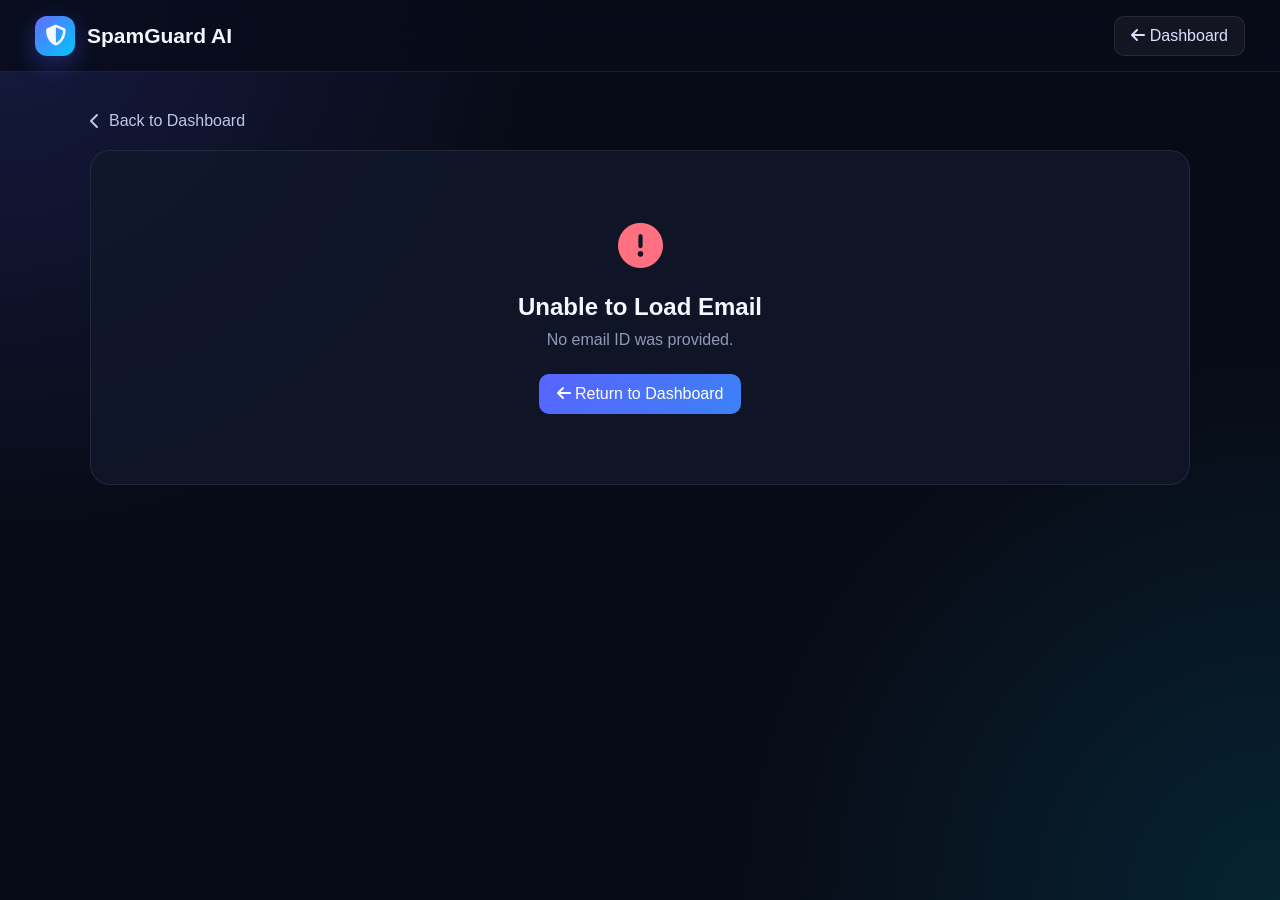
==== email-details.html @ 7cfbb14c "Update code changes" ====
<!DOCTYPE html>
<html lang="en">
<head>
    <meta charset="UTF-8">
    <meta name="viewport" content="width=device-width, initial-scale=1.0">

    <title>Email Details - SpamGuard AI</title>

    <link
        rel="stylesheet"
        href="https://cdnjs.cloudflare.com/ajax/libs/font-awesome/6.5.2/css/all.min.css"
    >

    <style>
        * {
            margin: 0;
            padding: 0;
            box-sizing: border-box;
        }

        body {
            font-family: Arial, Helvetica, sans-serif;
            min-height: 100vh;
            color: #f5f7ff;
            background:
                radial-gradient(circle at top left, rgba(91, 95, 255, 0.18), transparent 35%),
                radial-gradient(circle at bottom right, rgba(0, 212, 255, 0.12), transparent 35%),
                #070b16;
        }

        .navbar {
            height: 72px;
            display: flex;
            align-items: center;
            justify-content: space-between;
            padding: 0 35px;
            border-bottom: 1px solid rgba(255,255,255,0.08);
            background: rgba(8, 12, 25, 0.82);
            backdrop-filter: blur(18px);
        }

        .brand {
            display: flex;
            align-items: center;
            gap: 12px;
            font-size: 21px;
            font-weight: 700;
        }

        .brand-icon {
            width: 40px;
            height: 40px;
            border-radius: 12px;
            display: flex;
            align-items: center;
            justify-content: center;
            background: linear-gradient(135deg, #646cff, #00c6ff);
            box-shadow: 0 8px 25px rgba(75, 100, 255, 0.35);
        }

        .back-home {
            color: #dbe1ff;
            text-decoration: none;
            padding: 10px 16px;
            border-radius: 10px;
            background: rgba(255,255,255,0.05);
            border: 1px solid rgba(255,255,255,0.08);
            transition: 0.2s;
        }

        .back-home:hover {
            background: rgba(255,255,255,0.10);
            transform: translateY(-1px);
        }

        .container {
            width: min(1100px, calc(100% - 40px));
            margin: 40px auto;
        }

        .back-button {
            display: inline-flex;
            align-items: center;
            gap: 9px;
            color: #bfc7e8;
            text-decoration: none;
            margin-bottom: 20px;
            transition: 0.2s;
        }

        .back-button:hover {
            color: #ffffff;
        }

        .email-card {
            border-radius: 22px;
            padding: 30px;
            background: rgba(18, 24, 43, 0.82);
            border: 1px solid rgba(255,255,255,0.09);
            box-shadow: 0 25px 70px rgba(0,0,0,0.35);
            backdrop-filter: blur(20px);
        }

        .email-header {
            display: flex;
            justify-content: space-between;
            gap: 25px;
            align-items: flex-start;
            margin-bottom: 28px;
        }

        .subject {
            font-size: 28px;
            line-height: 1.25;
            word-break: break-word;
        }

        .status {
            flex-shrink: 0;
            display: inline-flex;
            align-items: center;
            gap: 8px;
            padding: 9px 15px;
            border-radius: 999px;
            font-size: 13px;
            font-weight: 700;
            letter-spacing: 0.4px;
            border: 1px solid transparent;
        }

        .status.not-scanned {
            color: #ffd66b;
            background: rgba(255, 193, 7, 0.12);
            border-color: rgba(255, 193, 7, 0.25);
        }

        .status.safe {
            color: #65e6a5;
            background: rgba(40, 200, 120, 0.12);
            border-color: rgba(40, 200, 120, 0.25);
        }

        .status.spam {
            color: #ff7d8a;
            background: rgba(255, 70, 90, 0.12);
            border-color: rgba(255, 70, 90, 0.25);
        }

        .info-box {
            border-top: 1px solid rgba(255,255,255,0.08);
            border-bottom: 1px solid rgba(255,255,255,0.08);
            padding: 5px 0;
            margin-bottom: 30px;
        }

        .info-row {
            display: grid;
            grid-template-columns: 100px 1fr;
            gap: 15px;
            padding: 14px 5px;
        }

        .info-row:nth-child(odd) {
            background: rgba(255,255,255,0.015);
        }

        .info-label {
            color: #858eaf;
            font-size: 13px;
            font-weight: 600;
        }

        .info-value {
            color: #e7eaff;
            word-break: break-word;
        }

        .message-title {
            font-size: 18px;
            margin-bottom: 14px;
        }

        .message-box {
            padding: 22px;
            min-height: 180px;
            border-radius: 15px;
            background: rgba(4, 7, 16, 0.55);
            border: 1px solid rgba(255,255,255,0.07);
            color: #d9def5;
            line-height: 1.7;
            white-space: pre-wrap;
            word-break: break-word;
        }

        .analysis-box {
            margin-top: 25px;
            padding: 22px;
            border-radius: 16px;
            background: rgba(255,255,255,0.025);
            border: 1px solid rgba(255,255,255,0.08);
        }

        .analysis-title {
            display: flex;
            align-items: center;
            gap: 10px;
            font-size: 17px;
            margin-bottom: 16px;
        }

        .analysis-text {
            color: #aeb6d3;
            line-height: 1.6;
        }

        .confidence {
            margin-top: 16px;
            display: none;
        }

        .confidence-label {
            color: #858eaf;
            font-size: 13px;
            margin-bottom: 7px;
        }

        .confidence-value {
            font-size: 20px;
            font-weight: 700;
        }

        .error-box {
            text-align: center;
            padding: 70px 30px;
            border-radius: 20px;
            background: rgba(18,24,43,0.82);
            border: 1px solid rgba(255,255,255,0.08);
        }

        .error-icon {
            font-size: 45px;
            color: #ff7180;
            margin-bottom: 20px;
        }

        .error-box h2 {
            margin-bottom: 10px;
        }

        .error-box p {
            color: #9199b7;
            margin-bottom: 25px;
        }

        .error-back {
            display: inline-block;
            padding: 11px 18px;
            border-radius: 10px;
            text-decoration: none;
            color: white;
            background: linear-gradient(135deg, #5963ff, #3b82f6);
        }

        .error-back:hover {
            opacity: 0.9;
        }

        .loading {
            text-align: center;
            padding: 80px;
            color: #8e97b8;
        }

        .loading i {
            font-size: 30px;
            margin-bottom: 15px;
        }

        @media (max-width: 700px) {
            .navbar {
                padding: 0 18px;
            }

            .container {
                width: min(100% - 24px, 1100px);
                margin: 25px auto;
            }

            .email-card {
                padding: 20px;
            }

            .email-header {
                flex-direction: column;
            }

            .subject {
                font-size: 23px;
            }

            .info-row {
                grid-template-columns: 1fr;
                gap: 5px;
            }
        }
    </style>
</head>

<body>

<nav class="navbar">
    <div class="brand">
        <div class="brand-icon">
            <i class="fa-solid fa-shield-halved"></i>
        </div>
        <span>SpamGuard AI</span>
    </div>

    <a href="/dashboard" class="back-home">
        <i class="fa-solid fa-arrow-left"></i>
        Dashboard
    </a>
</nav>

<main class="container">

    <a href="/dashboard" class="back-button">
        <i class="fa-solid fa-chevron-left"></i>
        Back to Dashboard
    </a>

    <div id="loading" class="loading">
        <i class="fa-solid fa-spinner fa-spin"></i>
        <div>Loading email...</div>
    </div>

    <div id="errorBox" class="error-box" style="display:none;">
        <div class="error-icon">
            <i class="fa-solid fa-circle-exclamation"></i>
        </div>

        <h2>Unable to Load Email</h2>

        <p id="errorMessage">
            The email could not be loaded.
        </p>

        <a href="/dashboard" class="error-back">
            <i class="fa-solid fa-arrow-left"></i>
            Return to Dashboard
        </a>
    </div>

    <div id="emailCard" class="email-card" style="display:none;">

        <div class="email-header">

            <h1 id="emailSubject" class="subject">
                No Subject
            </h1>

            <!-- IMPORTANT:
                 This status is controlled ONLY by the scan state.
                 API is_spam=false cannot make this SAFE.
            -->
            <div id="securityStatus" class="status not-scanned">
                <i class="fa-solid fa-circle-question"></i>
                NOT SCANNED
            </div>

        </div>

        <div class="info-box">

            <div class="info-row">
                <div class="info-label">From</div>
                <div id="emailFrom" class="info-value">—</div>
            </div>

            <div class="info-row">
                <div class="info-label">To</div>
                <div id="emailTo" class="info-value">—</div>
            </div>

            <div class="info-row">
                <div class="info-label">Date</div>
                <div id="emailDate" class="info-value">—</div>
            </div>

        </div>

        <h2 class="message-title">
            <i class="fa-regular fa-envelope"></i>
            Message
        </h2>

        <div id="emailMessage" class="message-box">
            No message content.
        </div>

        <div class="analysis-box">

            <div class="analysis-title">
                <i class="fa-solid fa-shield-halved"></i>
                Security Analysis
            </div>

            <div id="analysisText" class="analysis-text">
                This email has not been scanned yet.
            </div>

            <div id="confidenceBox" class="confidence">

                <div class="confidence-label">
                    Detection confidence
                </div>

                <div id="confidenceValue" class="confidence-value">
                    —
                </div>

            </div>

        </div>

    </div>

</main>

<script>

/* =========================================================
   GET EMAIL ID
   ========================================================= */

function getMessageId() {

    const pathParts = window.location.pathname
        .split("/")
        .filter(Boolean);

    const emailDetailsIndex =
        pathParts.indexOf("email-details");

    if (
        emailDetailsIndex !== -1 &&
        pathParts[emailDetailsIndex + 1]
    ) {
        return decodeURIComponent(
            pathParts[emailDetailsIndex + 1]
        );
    }

    const params =
        new URLSearchParams(window.location.search);

    return params.get("id");
}


/* =========================================================
   CRITICAL SCAN STATE FUNCTION
   =========================================================

   RULE:

   scanned=1  -> SAFE or SPAM
   everything else -> NOT SCANNED

   We NEVER use /api/email's is_spam value to decide
   whether an email has been scanned.
   ========================================================= */

function getScanStatus() {

    const params =
        new URLSearchParams(window.location.search);

    /*
     * Only EXACTLY "1" means scanned.
     */
    const scanned =
        params.get("scanned") === "1";

    /*
     * If scanned is NOT explicitly 1,
     * force NOT SCANNED.
     */
    if (!scanned) {

        return {
            scanned: false,
            isSpam: null,
            label: "NOT SCANNED",
            confidence: null
        };
    }

    /*
     * We only read is_spam after confirming
     * scanned=1.
     */
    const isSpam =
        params.get("is_spam") === "1";

    const confidence =
        params.get("confidence");

    return {
        scanned: true,
        isSpam: isSpam,
        label: isSpam ? "SPAM" : "SAFE",
        confidence: confidence
    };
}


/* =========================================================
   SECURITY STATUS
   ========================================================= */

function renderSecurityStatus(scanStatus) {

    const status =
        document.getElementById("securityStatus");

    /*
     * DEFAULT = NOT SCANNED
     */
    status.className = "status not-scanned";

    status.innerHTML =
        '<i class="fa-solid fa-circle-question"></i> NOT SCANNED';


    /*
     * DO NOT continue unless explicitly scanned.
     */
    if (scanStatus.scanned !== true) {
        return;
    }


    /*
     * SCANNED + SPAM
     */
    if (scanStatus.isSpam === true) {

        status.className = "status spam";

        status.innerHTML =
            '<i class="fa-solid fa-triangle-exclamation"></i> SPAM';

        return;
    }


    /*
     * SCANNED + NOT SPAM
     */
    status.className = "status safe";

    status.innerHTML =
        '<i class="fa-solid fa-circle-check"></i> SAFE';
}


/* =========================================================
   SECURITY ANALYSIS
   ========================================================= */

function renderAnalysis(scanStatus) {

    const analysisText =
        document.getElementById("analysisText");

    const confidenceBox =
        document.getElementById("confidenceBox");

    const confidenceValue =
        document.getElementById("confidenceValue");


    /*
     * ALWAYS RESET FIRST
     */
    confidenceBox.style.display = "none";

    confidenceValue.textContent = "—";


    /*
     * NOT SCANNED
     */
    if (scanStatus.scanned !== true) {

        analysisText.innerHTML = `
            <strong style="color:#ffd66b;">
                <i class="fa-solid fa-circle-question"></i>
                Email Not Scanned
            </strong>
            <br><br>
            This email has not been analyzed yet.
            Return to the dashboard and scan the email
            before a security classification can be displayed.
        `;

        return;
    }


    /*
     * SCANNED + SPAM
     */
    if (scanStatus.isSpam === true) {

        analysisText.innerHTML = `
            <strong style="color:#ff7d8a;">
                <i class="fa-solid fa-triangle-exclamation"></i>
                This email was classified as SPAM.
            </strong>
            <br><br>
            The security scan identified characteristics
            associated with unwanted or suspicious email.
        `;

    } else {

        /*
         * SCANNED + SAFE
         */
        analysisText.innerHTML = `
            <strong style="color:#65e6a5;">
                <i class="fa-solid fa-circle-check"></i>
                This email was classified as SAFE.
            </strong>
            <br><br>
            The security scan did not identify the email
            as spam.
        `;
    }


    /*
     * CONFIDENCE IS SHOWN ONLY AFTER SCANNING
     */
    if (
        scanStatus.confidence !== null &&
        scanStatus.confidence !== ""
    ) {

        confidenceBox.style.display = "block";

        confidenceValue.textContent =
            scanStatus.confidence + "%";
    }
}


/* =========================================================
   CLEAN EMAIL VALUE
   ========================================================= */

function getValue(value, fallback = "—") {

    if (
        value === null ||
        value === undefined ||
        String(value).trim() === ""
    ) {
        return fallback;
    }

    return String(value);
}


/* =========================================================
   FORMAT DATE
   ========================================================= */

function formatDate(value) {

    if (!value) {
        return "—";
    }

    try {

        const date = new Date(value);

        if (Number.isNaN(date.getTime())) {
            return value;
        }

        return date.toLocaleString();

    } catch (error) {

        return value;
    }
}


/* =========================================================
   RENDER EMAIL
   ========================================================= */

function renderEmail(data, scanStatus) {

    /*
     * IMPORTANT:
     *
     * We DO NOT modify scanStatus from data.
     *
     * Even if API returns:
     *
     * is_spam: false
     *
     * it MUST NOT become SAFE.
     *
     * The URL scan state is authoritative.
     */


    const email =
        data?.email || data || {};


    /* -----------------------------------------
       SUBJECT
       ----------------------------------------- */

    document.getElementById("emailSubject")
        .textContent =
        getValue(
            email.subject,
            "No Subject"
        );


    /* -----------------------------------------
       FROM
       ----------------------------------------- */

    document.getElementById("emailFrom")
        .textContent =
        getValue(
            email.from ||
            email.sender ||
            email.from_email
        );


    /* -----------------------------------------
       TO
       ----------------------------------------- */

    document.getElementById("emailTo")
        .textContent =
        getValue(
            email.to ||
            email.recipient ||
            email.to_email
        );


    /* -----------------------------------------
       DATE
       ----------------------------------------- */

    document.getElementById("emailDate")
        .textContent =
        formatDate(
            email.date ||
            email.internal_date ||
            email.timestamp
        );


    /* -----------------------------------------
       MESSAGE
       ----------------------------------------- */

    let message =
        email.body ||
        email.message ||
        email.text ||
        email.snippet ||
        "";


    /*
     * If HTML content is returned,
     * display text safely.
     */
    if (typeof message !== "string") {
        message = String(message);
    }


    document.getElementById("emailMessage")
        .textContent =
        message || "No message content.";


    /* -----------------------------------------
       SECURITY
       ----------------------------------------- */

    renderSecurityStatus(scanStatus);

    renderAnalysis(scanStatus);
}


/* =========================================================
   LOAD EMAIL
   ========================================================= */

async function loadEmail() {

    const messageId =
        getMessageId();


    /*
     * NO EMAIL ID
     */

    if (!messageId) {

        showError(
            "No email ID was provided."
        );

        return;
    }


    /*
     * VERY IMPORTANT:
     *
     * Read scan status BEFORE loading API data.
     *
     * This prevents API's is_spam=false from
     * automatically becoming SAFE.
     */

    const scanStatus =
        getScanStatus();


    console.log(
        "DETAILS PAGE SCAN STATUS:",
        scanStatus
    );


    try {

        const response =
            await fetch(
                "/api/email/" +
                encodeURIComponent(messageId),
                {
                    method: "GET",
                    headers: {
                        "Accept": "application/json"
                    },
                    cache: "no-store"
                }
            );


        if (!response.ok) {

            throw new Error(
                "Server returned HTTP " +
                response.status
            );
        }


        const data =
            await response.json();


        console.log(
            "EMAIL API DATA:",
            data
        );


        /*
         * IMPORTANT:
         *
         * renderEmail receives scanStatus separately.
         *
         * API classification cannot override it.
         */

        renderEmail(
            data,
            scanStatus
        );


        document.getElementById("loading")
            .style.display = "none";

        document.getElementById("emailCard")
            .style.display = "block";


    } catch (error) {

        console.error(
            "Failed to load email:",
            error
        );

        showError(
            error.message ||
            "Unable to load this email."
        );
    }
}


/* =========================================================
   SHOW ERROR
   ========================================================= */

function showError(message) {

    document.getElementById("loading")
        .style.display = "none";

    document.getElementById("emailCard")
        .style.display = "none";

    document.getElementById("errorBox")
        .style.display = "block";

    document.getElementById("errorMessage")
        .textContent =
        message;
}


/* =========================================================
   START
   ========================================================= */

document.addEventListener(
    "DOMContentLoaded",
    function () {

        loadEmail();

    }
);

</script>

</body>
</html>
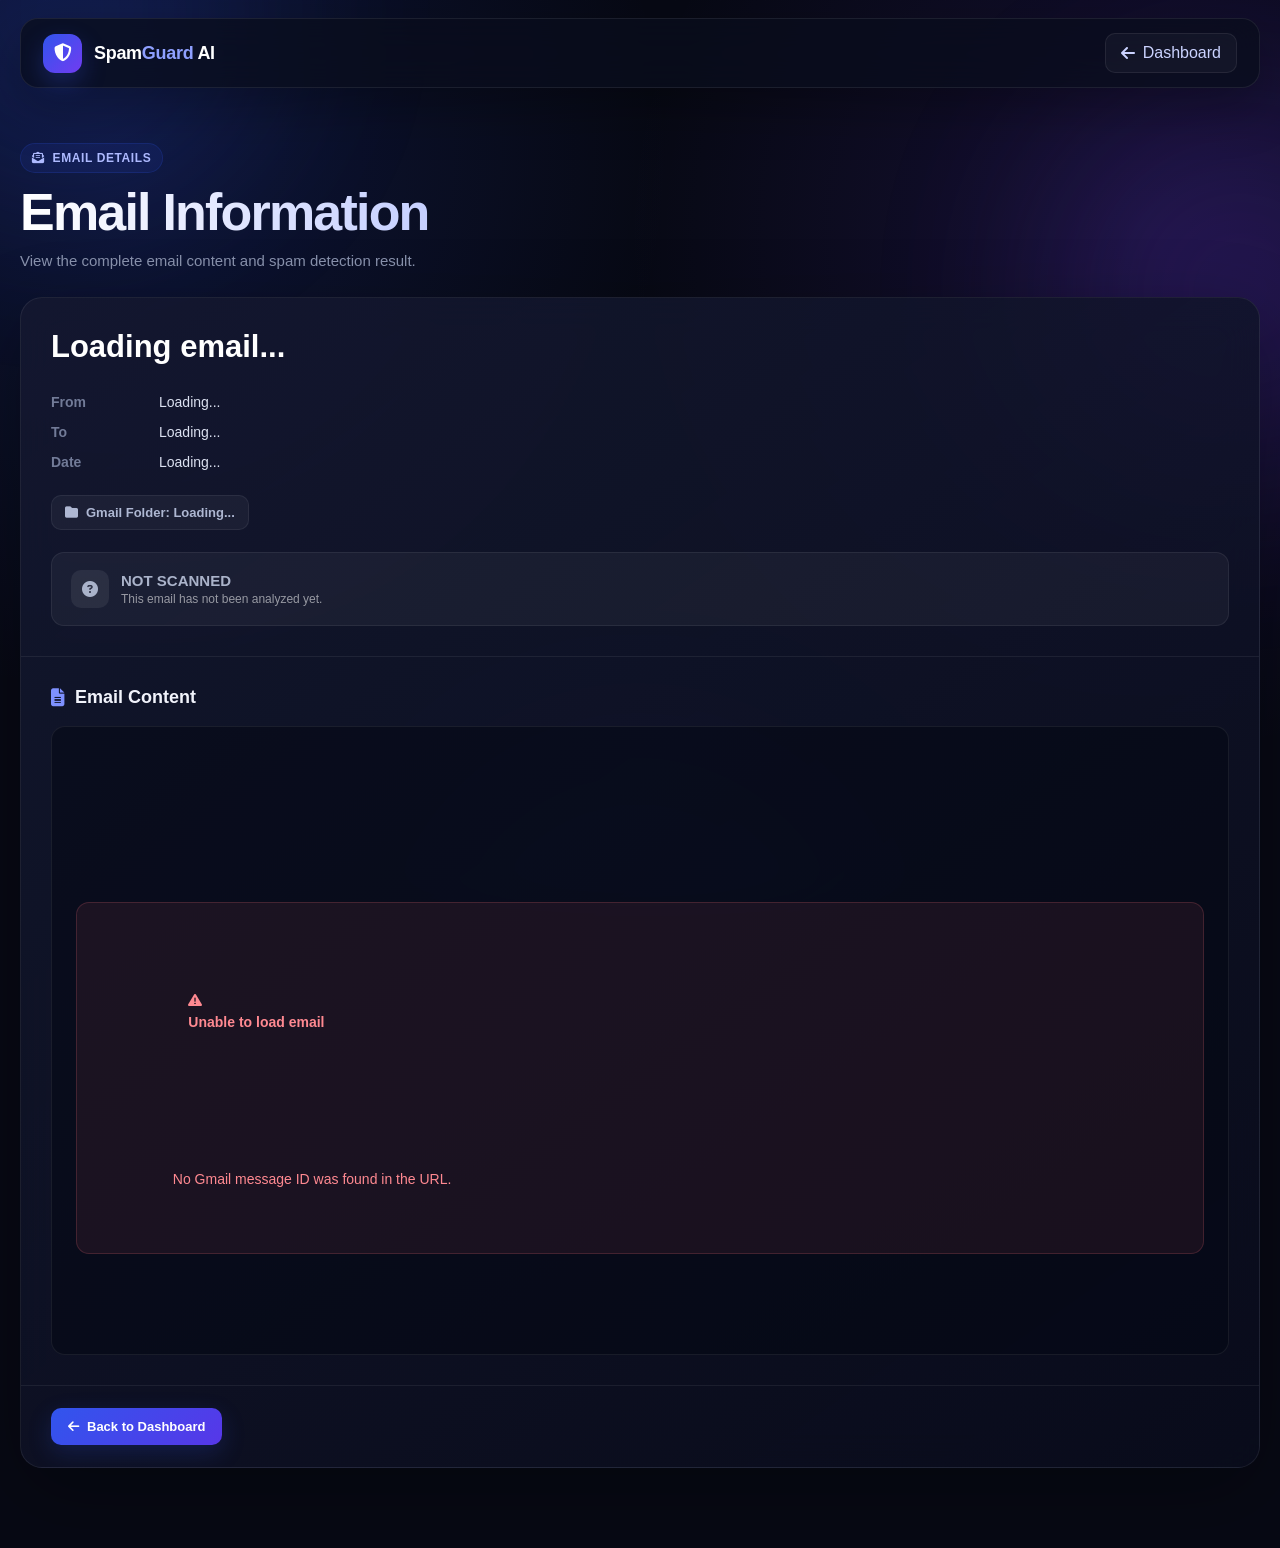
==== commit 28bf0b3e: "Update app.py, dashboard.html, and email-details.html for online deployment" ====
--- a/email-details.html
+++ b/email-details.html
@@ -1,10 +1,18 @@
 <!DOCTYPE html>
 <html lang="en">
+
 <head>
+
     <meta charset="UTF-8">
-    <meta name="viewport" content="width=device-width, initial-scale=1.0">
-
-    <title>Email Details - SpamGuard AI</title>
+
+    <meta
+        name="viewport"
+        content="width=device-width, initial-scale=1.0"
+    >
+
+    <title>
+        Email Details - SpamGuard AI
+    </title>
 
     <link
         rel="stylesheet"
@@ -12,957 +20,2199 @@
     >
 
     <style>
+
+        /* =========================================================
+           RESET
+        ========================================================= */
+
         * {
             margin: 0;
             padding: 0;
             box-sizing: border-box;
         }
 
+
+        /* =========================================================
+           BODY
+        ========================================================= */
+
         body {
-            font-family: Arial, Helvetica, sans-serif;
+
             min-height: 100vh;
-            color: #f5f7ff;
+
+            font-family:
+                "Segoe UI",
+                Arial,
+                Helvetica,
+                sans-serif;
+
+            color: #f4f6ff;
+
             background:
-                radial-gradient(circle at top left, rgba(91, 95, 255, 0.18), transparent 35%),
-                radial-gradient(circle at bottom right, rgba(0, 212, 255, 0.12), transparent 35%),
-                #070b16;
-        }
-
-        .navbar {
-            height: 72px;
+                radial-gradient(
+                    circle at 10% 10%,
+                    rgba(49, 85, 237, .16),
+                    transparent 30%
+                ),
+                radial-gradient(
+                    circle at 90% 15%,
+                    rgba(113, 60, 241, .14),
+                    transparent 30%
+                ),
+                #070914;
+
+            overflow-x: hidden;
+        }
+
+
+        /* =========================================================
+           AMBIENT BACKGROUND
+        ========================================================= */
+
+        .ambient {
+
+            position: fixed;
+
+            inset: 0;
+
+            pointer-events: none;
+
+            overflow: hidden;
+
+            z-index: 0;
+        }
+
+        .blob {
+
+            position: absolute;
+
+            width: 380px;
+
+            height: 380px;
+
+            border-radius: 50%;
+
+            filter: blur(100px);
+
+            opacity: .18;
+        }
+
+        .blob.one {
+
+            top: -180px;
+
+            left: -120px;
+
+            background: #3155ed;
+        }
+
+        .blob.two {
+
+            right: -150px;
+
+            top: 100px;
+
+            background: #713cf1;
+        }
+
+        .blob.three {
+
+            left: 35%;
+
+            bottom: -260px;
+
+            background: #3155ed;
+        }
+
+
+        /* =========================================================
+           GRID
+        ========================================================= */
+
+        .grid-background {
+
+            position: fixed;
+
+            inset: 0;
+
+            pointer-events: none;
+
+            z-index: 0;
+
+            opacity: .18;
+
+            background-image:
+                linear-gradient(
+                    rgba(255,255,255,.025) 1px,
+                    transparent 1px
+                ),
+                linear-gradient(
+                    90deg,
+                    rgba(255,255,255,.025) 1px,
+                    transparent 1px
+                );
+
+            background-size: 45px 45px;
+
+            mask-image:
+                linear-gradient(
+                    to bottom,
+                    black,
+                    transparent 85%
+                );
+        }
+
+
+        /* =========================================================
+           HEADER
+        ========================================================= */
+
+        .header {
+
+            position: sticky;
+
+            top: 18px;
+
+            z-index: 100;
+
+            width:
+                min(
+                    1380px,
+                    calc(100% - 40px)
+                );
+
+            height: 70px;
+
+            margin: 18px auto 0;
+
+            padding: 0 22px;
+
             display: flex;
+
             align-items: center;
+
             justify-content: space-between;
-            padding: 0 35px;
-            border-bottom: 1px solid rgba(255,255,255,0.08);
-            background: rgba(8, 12, 25, 0.82);
+
+            border:
+                1px solid
+                rgba(255,255,255,.08);
+
+            border-radius: 18px;
+
+            background:
+                rgba(10,13,29,.78);
+
             backdrop-filter: blur(18px);
-        }
+
+            -webkit-backdrop-filter: blur(18px);
+
+            box-shadow:
+                0 20px 50px
+                rgba(0,0,0,.28);
+        }
+
+
+        /* =========================================================
+           LOGO
+        ========================================================= */
 
         .brand {
+
             display: flex;
+
             align-items: center;
+
             gap: 12px;
-            font-size: 21px;
+
+            color: white;
+
+            text-decoration: none;
+
+            font-size: 18px;
+
             font-weight: 700;
         }
 
         .brand-icon {
-            width: 40px;
-            height: 40px;
+
+            width: 39px;
+
+            height: 39px;
+
             border-radius: 12px;
+
             display: flex;
+
             align-items: center;
+
             justify-content: center;
-            background: linear-gradient(135deg, #646cff, #00c6ff);
-            box-shadow: 0 8px 25px rgba(75, 100, 255, 0.35);
-        }
-
-        .back-home {
-            color: #dbe1ff;
+
+            color: white;
+
+            background:
+                linear-gradient(
+                    135deg,
+                    #3155ed,
+                    #713cf1
+                );
+
+            box-shadow:
+                0 10px 25px
+                rgba(49,85,237,.28);
+        }
+
+        .brand-text {
+
+            letter-spacing: -.3px;
+        }
+
+        .brand-text span {
+
+            color: #8fa0ff;
+        }
+
+
+        /* =========================================================
+           HEADER RIGHT
+        ========================================================= */
+
+        .back-button {
+
+            display: inline-flex;
+
+            align-items: center;
+
+            gap: 8px;
+
+            padding: 10px 15px;
+
+            color: #cbd3ff;
+
             text-decoration: none;
-            padding: 10px 16px;
+
+            border:
+                1px solid
+                rgba(255,255,255,.08);
+
             border-radius: 10px;
-            background: rgba(255,255,255,0.05);
-            border: 1px solid rgba(255,255,255,0.08);
-            transition: 0.2s;
-        }
-
-        .back-home:hover {
-            background: rgba(255,255,255,0.10);
-            transform: translateY(-1px);
-        }
-
-        .container {
-            width: min(1100px, calc(100% - 40px));
-            margin: 40px auto;
-        }
-
-        .back-button {
+
+            background:
+                rgba(255,255,255,.035);
+
+            transition:
+                .2s ease;
+        }
+
+        .back-button:hover {
+
+            color: white;
+
+            border-color:
+                rgba(113,60,241,.45);
+
+            background:
+                rgba(113,60,241,.12);
+
+            transform:
+                translateY(-1px);
+        }
+
+
+        /* =========================================================
+           MAIN
+        ========================================================= */
+
+        .page {
+
+            position: relative;
+
+            z-index: 1;
+
+            width:
+                min(
+                    1380px,
+                    calc(100% - 40px)
+                );
+
+            margin: 0 auto;
+
+            padding:
+                55px 0
+                80px;
+        }
+
+
+        /* =========================================================
+           PAGE HEADER
+        ========================================================= */
+
+        .page-header {
+
+            margin-bottom: 28px;
+        }
+
+        .eyebrow {
+
             display: inline-flex;
+
             align-items: center;
-            gap: 9px;
-            color: #bfc7e8;
+
+            gap: 8px;
+
+            margin-bottom: 12px;
+
+            padding: 7px 11px;
+
+            border-radius: 999px;
+
+            color: #aebaff;
+
+            background:
+                rgba(49,85,237,.10);
+
+            border:
+                1px solid
+                rgba(49,85,237,.18);
+
+            font-size: 12px;
+
+            font-weight: 700;
+
+            letter-spacing: .6px;
+
+            text-transform: uppercase;
+        }
+
+        .page-header h1 {
+
+            margin: 0;
+
+            font-size: clamp(
+                32px,
+                5vw,
+                52px
+            );
+
+            line-height: 1.05;
+
+            letter-spacing: -1.8px;
+
+            background:
+                linear-gradient(
+                    90deg,
+                    #ffffff,
+                    #a8b7ff,
+                    #7956f5
+                );
+
+            -webkit-background-clip: text;
+
+            background-clip: text;
+
+            -webkit-text-fill-color: transparent;
+        }
+
+        .page-header p {
+
+            margin-top: 12px;
+
+            color: #8992ad;
+
+            font-size: 15px;
+        }
+
+
+        /* =========================================================
+           MAIN CARD
+        ========================================================= */
+
+        .email-card {
+
+            overflow: hidden;
+
+            border:
+                1px solid
+                rgba(255,255,255,.075);
+
+            border-radius: 22px;
+
+            background:
+                linear-gradient(
+                    145deg,
+                    rgba(20,24,48,.90),
+                    rgba(10,13,29,.78)
+                );
+
+            box-shadow:
+                0 25px 80px
+                rgba(0,0,0,.30);
+
+            backdrop-filter: blur(18px);
+
+            -webkit-backdrop-filter: blur(18px);
+        }
+
+
+        /* =========================================================
+           EMAIL HEADER
+        ========================================================= */
+
+        .email-header {
+
+            padding: 30px;
+
+            border-bottom:
+                1px solid
+                rgba(255,255,255,.065);
+        }
+
+
+        /* =========================================================
+           SUBJECT
+        ========================================================= */
+
+        .subject {
+
+            margin-bottom: 28px;
+
+            color: #ffffff;
+
+            font-size: clamp(
+                23px,
+                3vw,
+                31px
+            );
+
+            font-weight: 700;
+
+            line-height: 1.25;
+
+            word-break: break-word;
+        }
+
+
+        /* =========================================================
+           EMAIL INFO
+        ========================================================= */
+
+        .email-info {
+
+            display: grid;
+
+            grid-template-columns:
+                90px 1fr;
+
+            gap:
+                14px 18px;
+
+            font-size: 14px;
+        }
+
+        .info-label {
+
+            color: #727b98;
+
+            font-weight: 600;
+        }
+
+        .info-value {
+
+            min-width: 0;
+
+            color: #dce1f1;
+
+            word-break: break-word;
+        }
+
+
+        /* =========================================================
+           GMAIL LOCATION
+        ========================================================= */
+
+        .gmail-location {
+
+            display: inline-flex;
+
+            align-items: center;
+
+            gap: 8px;
+
+            margin-top: 25px;
+
+            padding: 9px 13px;
+
+            border-radius: 10px;
+
+            font-size: 13px;
+
+            font-weight: 700;
+        }
+
+        .gmail-location.inbox {
+
+            color: #70e9b1;
+
+            background:
+                rgba(75,224,155,.09);
+
+            border:
+                1px solid
+                rgba(75,224,155,.18);
+        }
+
+        .gmail-location.spam {
+
+            color: #ff7f88;
+
+            background:
+                rgba(255,109,120,.09);
+
+            border:
+                1px solid
+                rgba(255,109,120,.18);
+        }
+
+        .gmail-location.other {
+
+            color: #aeb7d2;
+
+            background:
+                rgba(255,255,255,.045);
+
+            border:
+                1px solid
+                rgba(255,255,255,.07);
+        }
+
+
+        /* =========================================================
+           DETECTION RESULT
+        ========================================================= */
+
+        .result-box {
+
+            margin-top: 22px;
+
+            padding: 17px 19px;
+
+            display: flex;
+
+            align-items: center;
+
+            border-radius: 13px;
+        }
+
+        .result-box.safe {
+
+            color: #73e9b1;
+
+            background:
+                rgba(75,224,155,.08);
+
+            border:
+                1px solid
+                rgba(75,224,155,.17);
+        }
+
+        .result-box.spam {
+
+            color: #ff8088;
+
+            background:
+                rgba(255,109,120,.08);
+
+            border:
+                1px solid
+                rgba(255,109,120,.17);
+        }
+
+        .result-box.unscanned {
+
+            color: #aab3ca;
+
+            background:
+                rgba(255,255,255,.045);
+
+            border:
+                1px solid
+                rgba(255,255,255,.07);
+        }
+
+        .result-left {
+
+            display: flex;
+
+            align-items: center;
+
+            gap: 12px;
+        }
+
+        .result-icon {
+
+            width: 38px;
+
+            height: 38px;
+
+            flex-shrink: 0;
+
+            display: flex;
+
+            align-items: center;
+
+            justify-content: center;
+
+            border-radius: 10px;
+
+            background:
+                rgba(255,255,255,.07);
+        }
+
+        .result-title {
+
+            font-size: 15px;
+
+            font-weight: 700;
+        }
+
+        .result-subtitle {
+
+            margin-top: 3px;
+
+            color: rgba(255,255,255,.55);
+
+            font-size: 12px;
+        }
+
+
+        /* =========================================================
+           CONTENT
+        ========================================================= */
+
+        .content-section {
+
+            padding: 30px;
+        }
+
+        .section-title {
+
+            display: flex;
+
+            align-items: center;
+
+            gap: 10px;
+
+            margin-bottom: 18px;
+
+            color: #f1f3fb;
+
+            font-size: 18px;
+
+            font-weight: 700;
+        }
+
+        .section-title i {
+
+            color: #7e91ff;
+        }
+
+
+        /* =========================================================
+           MODEL INFO
+        ========================================================= */
+
+        .model-info {
+
+            display: none;
+
+            margin-bottom: 18px;
+
+            padding: 13px 15px;
+
+            border-radius: 10px;
+
+            color: #aeb7d0;
+
+            background:
+                rgba(255,255,255,.035);
+
+            border:
+                1px solid
+                rgba(255,255,255,.06);
+
+            font-size: 13px;
+        }
+
+
+        /* =========================================================
+           MESSAGE BODY
+        ========================================================= */
+
+        .message-box {
+
+            min-height: 180px;
+
+            max-height: 650px;
+
+            overflow-y: auto;
+
+            padding: 24px;
+
+            border-radius: 14px;
+
+            color: #dbe0ef;
+
+            background:
+                rgba(5,8,20,.52);
+
+            border:
+                1px solid
+                rgba(255,255,255,.07);
+
+            font-family:
+                "Segoe UI",
+                Arial,
+                sans-serif;
+
+            font-size: 14px;
+
+            line-height: 1.8;
+
+            white-space: pre-wrap;
+
+            word-break: break-word;
+        }
+
+        .message-box::-webkit-scrollbar {
+
+            width: 7px;
+        }
+
+        .message-box::-webkit-scrollbar-track {
+
+            background:
+                rgba(255,255,255,.025);
+        }
+
+        .message-box::-webkit-scrollbar-thumb {
+
+            background:
+                rgba(255,255,255,.15);
+
+            border-radius: 10px;
+        }
+
+
+        /* =========================================================
+           LOADING
+        ========================================================= */
+
+        .loading {
+
+            min-height: 180px;
+
+            display: flex;
+
+            align-items: center;
+
+            justify-content: center;
+
+            flex-direction: column;
+
+            gap: 13px;
+
+            color: #8791ad;
+        }
+
+        .loading i {
+
+            font-size: 25px;
+
+            color: #6d82ff;
+        }
+
+
+        /* =========================================================
+           ERROR
+        ========================================================= */
+
+        .error-box {
+
+            display: none;
+
+            padding: 18px;
+
+            border-radius: 13px;
+
+            color: #ff8991;
+
+            background:
+                rgba(255,109,120,.08);
+
+            border:
+                1px solid
+                rgba(255,109,120,.18);
+
+            line-height: 1.6;
+
+            font-size: 14px;
+        }
+
+
+        /* =========================================================
+           ACTIONS
+        ========================================================= */
+
+        .actions {
+
+            padding:
+                22px 30px;
+
+            border-top:
+                1px solid
+                rgba(255,255,255,.065);
+
+            display: flex;
+
+            justify-content: space-between;
+
+            align-items: center;
+
+            gap: 12px;
+        }
+
+        .button {
+
+            display: inline-flex;
+
+            align-items: center;
+
+            justify-content: center;
+
+            gap: 8px;
+
+            padding:
+                11px 17px;
+
+            border-radius: 10px;
+
             text-decoration: none;
-            margin-bottom: 20px;
-            transition: 0.2s;
-        }
-
-        .back-button:hover {
-            color: #ffffff;
-        }
-
-        .email-card {
-            border-radius: 22px;
-            padding: 30px;
-            background: rgba(18, 24, 43, 0.82);
-            border: 1px solid rgba(255,255,255,0.09);
-            box-shadow: 0 25px 70px rgba(0,0,0,0.35);
-            backdrop-filter: blur(20px);
-        }
-
-        .email-header {
-            display: flex;
-            justify-content: space-between;
-            gap: 25px;
-            align-items: flex-start;
-            margin-bottom: 28px;
-        }
-
-        .subject {
-            font-size: 28px;
-            line-height: 1.25;
-            word-break: break-word;
-        }
-
-        .status {
-            flex-shrink: 0;
-            display: inline-flex;
-            align-items: center;
-            gap: 8px;
-            padding: 9px 15px;
-            border-radius: 999px;
+
             font-size: 13px;
+
             font-weight: 700;
-            letter-spacing: 0.4px;
-            border: 1px solid transparent;
-        }
-
-        .status.not-scanned {
-            color: #ffd66b;
-            background: rgba(255, 193, 7, 0.12);
-            border-color: rgba(255, 193, 7, 0.25);
-        }
-
-        .status.safe {
-            color: #65e6a5;
-            background: rgba(40, 200, 120, 0.12);
-            border-color: rgba(40, 200, 120, 0.25);
-        }
-
-        .status.spam {
-            color: #ff7d8a;
-            background: rgba(255, 70, 90, 0.12);
-            border-color: rgba(255, 70, 90, 0.25);
-        }
-
-        .info-box {
-            border-top: 1px solid rgba(255,255,255,0.08);
-            border-bottom: 1px solid rgba(255,255,255,0.08);
-            padding: 5px 0;
-            margin-bottom: 30px;
-        }
-
-        .info-row {
-            display: grid;
-            grid-template-columns: 100px 1fr;
-            gap: 15px;
-            padding: 14px 5px;
-        }
-
-        .info-row:nth-child(odd) {
-            background: rgba(255,255,255,0.015);
-        }
-
-        .info-label {
-            color: #858eaf;
-            font-size: 13px;
-            font-weight: 600;
-        }
-
-        .info-value {
-            color: #e7eaff;
-            word-break: break-word;
-        }
-
-        .message-title {
-            font-size: 18px;
-            margin-bottom: 14px;
-        }
-
-        .message-box {
-            padding: 22px;
-            min-height: 180px;
-            border-radius: 15px;
-            background: rgba(4, 7, 16, 0.55);
-            border: 1px solid rgba(255,255,255,0.07);
-            color: #d9def5;
-            line-height: 1.7;
-            white-space: pre-wrap;
-            word-break: break-word;
-        }
-
-        .analysis-box {
-            margin-top: 25px;
-            padding: 22px;
-            border-radius: 16px;
-            background: rgba(255,255,255,0.025);
-            border: 1px solid rgba(255,255,255,0.08);
-        }
-
-        .analysis-title {
-            display: flex;
-            align-items: center;
-            gap: 10px;
-            font-size: 17px;
-            margin-bottom: 16px;
-        }
-
-        .analysis-text {
-            color: #aeb6d3;
-            line-height: 1.6;
-        }
-
-        .confidence {
-            margin-top: 16px;
-            display: none;
-        }
-
-        .confidence-label {
-            color: #858eaf;
-            font-size: 13px;
-            margin-bottom: 7px;
-        }
-
-        .confidence-value {
-            font-size: 20px;
-            font-weight: 700;
-        }
-
-        .error-box {
-            text-align: center;
-            padding: 70px 30px;
-            border-radius: 20px;
-            background: rgba(18,24,43,0.82);
-            border: 1px solid rgba(255,255,255,0.08);
-        }
-
-        .error-icon {
-            font-size: 45px;
-            color: #ff7180;
-            margin-bottom: 20px;
-        }
-
-        .error-box h2 {
-            margin-bottom: 10px;
-        }
-
-        .error-box p {
-            color: #9199b7;
-            margin-bottom: 25px;
-        }
-
-        .error-back {
-            display: inline-block;
-            padding: 11px 18px;
-            border-radius: 10px;
-            text-decoration: none;
+
+            transition:
+                .2s ease;
+        }
+
+        .dashboard-button {
+
             color: white;
-            background: linear-gradient(135deg, #5963ff, #3b82f6);
-        }
-
-        .error-back:hover {
-            opacity: 0.9;
-        }
-
-        .loading {
-            text-align: center;
-            padding: 80px;
-            color: #8e97b8;
-        }
-
-        .loading i {
-            font-size: 30px;
-            margin-bottom: 15px;
-        }
-
-        @media (max-width: 700px) {
-            .navbar {
-                padding: 0 18px;
-            }
-
-            .container {
-                width: min(100% - 24px, 1100px);
-                margin: 25px auto;
-            }
-
-            .email-card {
-                padding: 20px;
-            }
-
-            .email-header {
+
+            background:
+                linear-gradient(
+                    135deg,
+                    #3155ed,
+                    #5737e8
+                );
+
+            box-shadow:
+                0 8px 25px
+                rgba(49,85,237,.20);
+        }
+
+        .dashboard-button:hover {
+
+            transform:
+                translateY(-1px);
+
+            box-shadow:
+                0 12px 30px
+                rgba(49,85,237,.30);
+        }
+
+
+        /* =========================================================
+           RESPONSIVE
+        ========================================================= */
+
+        @media (max-width: 850px) {
+
+            .page {
+
+                padding-top: 40px;
+            }
+
+            .email-header,
+            .content-section {
+
+                padding: 24px;
+            }
+
+            .actions {
+
+                padding:
+                    20px 24px;
+            }
+        }
+
+
+        @media (max-width: 650px) {
+
+            .header {
+
+                width:
+                    calc(100% - 24px);
+
+                margin-top: 12px;
+
+                padding:
+                    0 14px;
+            }
+
+            .page {
+
+                width:
+                    calc(100% - 24px);
+
+                padding-top: 32px;
+            }
+
+            .brand-text {
+
+                display: none;
+            }
+
+            .email-info {
+
+                grid-template-columns: 1fr;
+
+                gap: 5px;
+
+                margin-bottom: 12px;
+            }
+
+            .info-value {
+
+                margin-bottom: 8px;
+            }
+
+            .result-box {
+
+                align-items: flex-start;
+
                 flex-direction: column;
             }
 
+            .actions {
+
+                flex-direction: column;
+
+                align-items: stretch;
+            }
+
+            .button {
+
+                width: 100%;
+            }
+        }
+
+
+        @media (max-width: 430px) {
+
+            .page-header h1 {
+
+                font-size: 31px;
+            }
+
             .subject {
-                font-size: 23px;
-            }
-
-            .info-row {
-                grid-template-columns: 1fr;
-                gap: 5px;
-            }
-        }
+
+                font-size: 21px;
+            }
+
+            .email-header,
+            .content-section {
+
+                padding: 19px;
+            }
+
+            .actions {
+
+                padding:
+                    18px 19px;
+            }
+
+            .message-box {
+
+                padding: 17px;
+
+                font-size: 13px;
+            }
+
+        }
+
     </style>
+
 </head>
 
+
 <body>
 
-<nav class="navbar">
-    <div class="brand">
-        <div class="brand-icon">
-            <i class="fa-solid fa-shield-halved"></i>
+
+    <!-- =========================================================
+         BACKGROUND
+    ========================================================== -->
+
+    <div class="ambient">
+
+        <div class="blob one"></div>
+
+        <div class="blob two"></div>
+
+        <div class="blob three"></div>
+
+    </div>
+
+    <div class="grid-background"></div>
+
+
+    <!-- =========================================================
+         HEADER
+    ========================================================== -->
+
+    <header class="header">
+
+        <a
+            href="/dashboard"
+            class="brand"
+        >
+
+            <div class="brand-icon">
+
+                <i class="fa-solid fa-shield-halved"></i>
+
+            </div>
+
+            <div class="brand-text">
+
+                Spam<span>Guard</span> AI
+
+            </div>
+
+        </a>
+
+
+        <a
+            href="/dashboard"
+            class="back-button"
+        >
+
+            <i class="fa-solid fa-arrow-left"></i>
+
+            Dashboard
+
+        </a>
+
+    </header>
+
+
+    <!-- =========================================================
+         MAIN
+    ========================================================== -->
+
+    <main class="page">
+
+
+        <!-- PAGE TITLE -->
+
+        <div class="page-header">
+
+            <div class="eyebrow">
+
+                <i class="fa-solid fa-envelope-open-text"></i>
+
+                Email Details
+
+            </div>
+
+            <h1>
+                Email Information
+            </h1>
+
+            <p>
+                View the complete email content and spam detection result.
+            </p>
+
         </div>
-        <span>SpamGuard AI</span>
-    </div>
-
-    <a href="/dashboard" class="back-home">
-        <i class="fa-solid fa-arrow-left"></i>
-        Dashboard
-    </a>
-</nav>
-
-<main class="container">
-
-    <a href="/dashboard" class="back-button">
-        <i class="fa-solid fa-chevron-left"></i>
-        Back to Dashboard
-    </a>
-
-    <div id="loading" class="loading">
-        <i class="fa-solid fa-spinner fa-spin"></i>
-        <div>Loading email...</div>
-    </div>
-
-    <div id="errorBox" class="error-box" style="display:none;">
-        <div class="error-icon">
-            <i class="fa-solid fa-circle-exclamation"></i>
-        </div>
-
-        <h2>Unable to Load Email</h2>
-
-        <p id="errorMessage">
-            The email could not be loaded.
-        </p>
-
-        <a href="/dashboard" class="error-back">
-            <i class="fa-solid fa-arrow-left"></i>
-            Return to Dashboard
-        </a>
-    </div>
-
-    <div id="emailCard" class="email-card" style="display:none;">
-
-        <div class="email-header">
-
-            <h1 id="emailSubject" class="subject">
-                No Subject
-            </h1>
-
-            <!-- IMPORTANT:
-                 This status is controlled ONLY by the scan state.
-                 API is_spam=false cannot make this SAFE.
-            -->
-            <div id="securityStatus" class="status not-scanned">
-                <i class="fa-solid fa-circle-question"></i>
-                NOT SCANNED
+
+
+        <!-- =====================================================
+             EMAIL CARD
+        ====================================================== -->
+
+        <section class="email-card">
+
+
+            <!-- =================================================
+                 EMAIL HEADER
+            ================================================== -->
+
+            <div class="email-header">
+
+
+                <!-- SUBJECT -->
+
+                <div
+                    class="subject"
+                    id="emailSubject"
+                >
+
+                    Loading email...
+
+                </div>
+
+
+                <!-- EMAIL INFORMATION -->
+
+                <div class="email-info">
+
+
+                    <div class="info-label">
+                        From
+                    </div>
+
+                    <div
+                        class="info-value"
+                        id="emailFrom"
+                    >
+                        Loading...
+                    </div>
+
+
+                    <div class="info-label">
+                        To
+                    </div>
+
+                    <div
+                        class="info-value"
+                        id="emailTo"
+                    >
+                        Loading...
+                    </div>
+
+
+                    <div class="info-label">
+                        Date
+                    </div>
+
+                    <div
+                        class="info-value"
+                        id="emailDate"
+                    >
+                        Loading...
+                    </div>
+
+
+                </div>
+
+
+                <!-- GMAIL LOCATION -->
+
+                <div
+                    id="gmailLocation"
+                    class="gmail-location other"
+                >
+
+                    <i class="fa-solid fa-folder"></i>
+
+                    <span>
+                        Gmail Folder: Loading...
+                    </span>
+
+                </div>
+
+
+                <!-- DETECTION RESULT -->
+
+                <div
+                    id="resultBox"
+                    class="result-box unscanned"
+                >
+
+                    <div class="result-left">
+
+                        <div
+                            class="result-icon"
+                            id="resultIcon"
+                        >
+
+                            <i class="fa-solid fa-circle-question"></i>
+
+                        </div>
+
+                        <div>
+
+                            <div
+                                class="result-title"
+                                id="resultTitle"
+                            >
+                                NOT SCANNED
+                            </div>
+
+                            <div
+                                class="result-subtitle"
+                                id="resultSubtitle"
+                            >
+                                This email has not been analyzed yet.
+                            </div>
+
+                        </div>
+
+                    </div>
+
+                </div>
+
             </div>
 
-        </div>
-
-        <div class="info-box">
-
-            <div class="info-row">
-                <div class="info-label">From</div>
-                <div id="emailFrom" class="info-value">—</div>
+
+            <!-- =================================================
+                 EMAIL CONTENT
+            ================================================== -->
+
+            <div class="content-section">
+
+
+                <div
+                    class="model-info"
+                    id="modelInfo"
+                >
+                </div>
+
+
+                <div class="section-title">
+
+                    <i class="fa-solid fa-file-lines"></i>
+
+                    Email Content
+
+                </div>
+
+
+                <div
+                    class="message-box"
+                    id="messageContent"
+                >
+
+                    <div
+                        class="loading"
+                        id="loading"
+                    >
+
+                        <i class="fa-solid fa-spinner fa-spin"></i>
+
+                        <span>
+                            Loading email content...
+                        </span>
+
+                    </div>
+
+
+                    <div
+                        class="error-box"
+                        id="errorBox"
+                    >
+                    </div>
+
+                </div>
+
             </div>
 
-            <div class="info-row">
-                <div class="info-label">To</div>
-                <div id="emailTo" class="info-value">—</div>
+
+            <!-- =================================================
+                 ACTIONS
+            ================================================== -->
+
+            <div class="actions">
+
+                <a
+                    href="/dashboard"
+                    class="button dashboard-button"
+                >
+
+                    <i class="fa-solid fa-arrow-left"></i>
+
+                    Back to Dashboard
+
+                </a>
+
             </div>
 
-            <div class="info-row">
-                <div class="info-label">Date</div>
-                <div id="emailDate" class="info-value">—</div>
-            </div>
-
-        </div>
-
-        <h2 class="message-title">
-            <i class="fa-regular fa-envelope"></i>
-            Message
-        </h2>
-
-        <div id="emailMessage" class="message-box">
-            No message content.
-        </div>
-
-        <div class="analysis-box">
-
-            <div class="analysis-title">
-                <i class="fa-solid fa-shield-halved"></i>
-                Security Analysis
-            </div>
-
-            <div id="analysisText" class="analysis-text">
-                This email has not been scanned yet.
-            </div>
-
-            <div id="confidenceBox" class="confidence">
-
-                <div class="confidence-label">
-                    Detection confidence
-                </div>
-
-                <div id="confidenceValue" class="confidence-value">
-                    —
-                </div>
-
-            </div>
-
-        </div>
-
-    </div>
-
-</main>
-
-<script>
-
-/* =========================================================
-   GET EMAIL ID
-   ========================================================= */
-
-function getMessageId() {
-
-    const pathParts = window.location.pathname
-        .split("/")
-        .filter(Boolean);
-
-    const emailDetailsIndex =
-        pathParts.indexOf("email-details");
-
-    if (
-        emailDetailsIndex !== -1 &&
-        pathParts[emailDetailsIndex + 1]
-    ) {
-        return decodeURIComponent(
-            pathParts[emailDetailsIndex + 1]
-        );
-    }
-
-    const params =
-        new URLSearchParams(window.location.search);
-
-    return params.get("id");
-}
-
-
-/* =========================================================
-   CRITICAL SCAN STATE FUNCTION
-   =========================================================
-
-   RULE:
-
-   scanned=1  -> SAFE or SPAM
-   everything else -> NOT SCANNED
-
-   We NEVER use /api/email's is_spam value to decide
-   whether an email has been scanned.
-   ========================================================= */
-
-function getScanStatus() {
-
-    const params =
-        new URLSearchParams(window.location.search);
-
-    /*
-     * Only EXACTLY "1" means scanned.
-     */
-    const scanned =
-        params.get("scanned") === "1";
-
-    /*
-     * If scanned is NOT explicitly 1,
-     * force NOT SCANNED.
-     */
-    if (!scanned) {
-
-        return {
-            scanned: false,
-            isSpam: null,
-            label: "NOT SCANNED",
-            confidence: null
-        };
-    }
-
-    /*
-     * We only read is_spam after confirming
-     * scanned=1.
-     */
-    const isSpam =
-        params.get("is_spam") === "1";
-
-    const confidence =
-        params.get("confidence");
-
-    return {
-        scanned: true,
-        isSpam: isSpam,
-        label: isSpam ? "SPAM" : "SAFE",
-        confidence: confidence
-    };
-}
-
-
-/* =========================================================
-   SECURITY STATUS
-   ========================================================= */
-
-function renderSecurityStatus(scanStatus) {
-
-    const status =
-        document.getElementById("securityStatus");
-
-    /*
-     * DEFAULT = NOT SCANNED
-     */
-    status.className = "status not-scanned";
-
-    status.innerHTML =
-        '<i class="fa-solid fa-circle-question"></i> NOT SCANNED';
-
-
-    /*
-     * DO NOT continue unless explicitly scanned.
-     */
-    if (scanStatus.scanned !== true) {
-        return;
-    }
-
-
-    /*
-     * SCANNED + SPAM
-     */
-    if (scanStatus.isSpam === true) {
-
-        status.className = "status spam";
-
-        status.innerHTML =
-            '<i class="fa-solid fa-triangle-exclamation"></i> SPAM';
-
-        return;
-    }
-
-
-    /*
-     * SCANNED + NOT SPAM
-     */
-    status.className = "status safe";
-
-    status.innerHTML =
-        '<i class="fa-solid fa-circle-check"></i> SAFE';
-}
-
-
-/* =========================================================
-   SECURITY ANALYSIS
-   ========================================================= */
-
-function renderAnalysis(scanStatus) {
-
-    const analysisText =
-        document.getElementById("analysisText");
-
-    const confidenceBox =
-        document.getElementById("confidenceBox");
-
-    const confidenceValue =
-        document.getElementById("confidenceValue");
-
-
-    /*
-     * ALWAYS RESET FIRST
-     */
-    confidenceBox.style.display = "none";
-
-    confidenceValue.textContent = "—";
-
-
-    /*
-     * NOT SCANNED
-     */
-    if (scanStatus.scanned !== true) {
-
-        analysisText.innerHTML = `
-            <strong style="color:#ffd66b;">
-                <i class="fa-solid fa-circle-question"></i>
-                Email Not Scanned
-            </strong>
-            <br><br>
-            This email has not been analyzed yet.
-            Return to the dashboard and scan the email
-            before a security classification can be displayed.
-        `;
-
-        return;
-    }
-
-
-    /*
-     * SCANNED + SPAM
-     */
-    if (scanStatus.isSpam === true) {
-
-        analysisText.innerHTML = `
-            <strong style="color:#ff7d8a;">
-                <i class="fa-solid fa-triangle-exclamation"></i>
-                This email was classified as SPAM.
-            </strong>
-            <br><br>
-            The security scan identified characteristics
-            associated with unwanted or suspicious email.
-        `;
-
-    } else {
-
-        /*
-         * SCANNED + SAFE
-         */
-        analysisText.innerHTML = `
-            <strong style="color:#65e6a5;">
-                <i class="fa-solid fa-circle-check"></i>
-                This email was classified as SAFE.
-            </strong>
-            <br><br>
-            The security scan did not identify the email
-            as spam.
-        `;
-    }
-
-
-    /*
-     * CONFIDENCE IS SHOWN ONLY AFTER SCANNING
-     */
-    if (
-        scanStatus.confidence !== null &&
-        scanStatus.confidence !== ""
-    ) {
-
-        confidenceBox.style.display = "block";
-
-        confidenceValue.textContent =
-            scanStatus.confidence + "%";
-    }
-}
-
-
-/* =========================================================
-   CLEAN EMAIL VALUE
-   ========================================================= */
-
-function getValue(value, fallback = "—") {
-
-    if (
-        value === null ||
-        value === undefined ||
-        String(value).trim() === ""
-    ) {
-        return fallback;
-    }
-
-    return String(value);
-}
-
-
-/* =========================================================
-   FORMAT DATE
-   ========================================================= */
-
-function formatDate(value) {
-
-    if (!value) {
-        return "—";
-    }
-
-    try {
-
-        const date = new Date(value);
-
-        if (Number.isNaN(date.getTime())) {
-            return value;
-        }
-
-        return date.toLocaleString();
-
-    } catch (error) {
-
-        return value;
-    }
-}
-
-
-/* =========================================================
-   RENDER EMAIL
-   ========================================================= */
-
-function renderEmail(data, scanStatus) {
-
-    /*
-     * IMPORTANT:
-     *
-     * We DO NOT modify scanStatus from data.
-     *
-     * Even if API returns:
-     *
-     * is_spam: false
-     *
-     * it MUST NOT become SAFE.
-     *
-     * The URL scan state is authoritative.
-     */
-
-
-    const email =
-        data?.email || data || {};
-
-
-    /* -----------------------------------------
-       SUBJECT
-       ----------------------------------------- */
-
-    document.getElementById("emailSubject")
-        .textContent =
-        getValue(
-            email.subject,
-            "No Subject"
-        );
-
-
-    /* -----------------------------------------
-       FROM
-       ----------------------------------------- */
-
-    document.getElementById("emailFrom")
-        .textContent =
-        getValue(
-            email.from ||
-            email.sender ||
-            email.from_email
-        );
-
-
-    /* -----------------------------------------
-       TO
-       ----------------------------------------- */
-
-    document.getElementById("emailTo")
-        .textContent =
-        getValue(
-            email.to ||
-            email.recipient ||
-            email.to_email
-        );
-
-
-    /* -----------------------------------------
-       DATE
-       ----------------------------------------- */
-
-    document.getElementById("emailDate")
-        .textContent =
-        formatDate(
-            email.date ||
-            email.internal_date ||
-            email.timestamp
-        );
-
-
-    /* -----------------------------------------
-       MESSAGE
-       ----------------------------------------- */
-
-    let message =
-        email.body ||
-        email.message ||
-        email.text ||
-        email.snippet ||
-        "";
-
-
-    /*
-     * If HTML content is returned,
-     * display text safely.
-     */
-    if (typeof message !== "string") {
-        message = String(message);
-    }
-
-
-    document.getElementById("emailMessage")
-        .textContent =
-        message || "No message content.";
-
-
-    /* -----------------------------------------
-       SECURITY
-       ----------------------------------------- */
-
-    renderSecurityStatus(scanStatus);
-
-    renderAnalysis(scanStatus);
-}
-
-
-/* =========================================================
-   LOAD EMAIL
-   ========================================================= */
-
-async function loadEmail() {
-
-    const messageId =
-        getMessageId();
-
-
-    /*
-     * NO EMAIL ID
-     */
-
-    if (!messageId) {
-
-        showError(
-            "No email ID was provided."
-        );
-
-        return;
-    }
-
-
-    /*
-     * VERY IMPORTANT:
-     *
-     * Read scan status BEFORE loading API data.
-     *
-     * This prevents API's is_spam=false from
-     * automatically becoming SAFE.
-     */
-
-    const scanStatus =
-        getScanStatus();
-
-
-    console.log(
-        "DETAILS PAGE SCAN STATUS:",
-        scanStatus
-    );
-
-
-    try {
-
-        const response =
-            await fetch(
-                "/api/email/" +
-                encodeURIComponent(messageId),
+
+        </section>
+
+    </main>
+
+
+    <!-- =========================================================
+         JAVASCRIPT
+    ========================================================= -->
+
+    <script>
+
+        "use strict";
+
+
+        /* =====================================================
+           GET MESSAGE ID
+        ===================================================== */
+
+        function getMessageId() {
+
+            const pathParts =
+                window.location.pathname
+                    .split("/")
+                    .filter(Boolean);
+
+            const emailDetailsIndex =
+                pathParts.indexOf(
+                    "email-details"
+                );
+
+            if (
+                emailDetailsIndex !== -1
+                &&
+                pathParts[emailDetailsIndex + 1]
+            ) {
+
+                return decodeURIComponent(
+                    pathParts[emailDetailsIndex + 1]
+                );
+
+            }
+
+
+            const params =
+                new URLSearchParams(
+                    window.location.search
+                );
+
+            return (
+                params.get("id")
+                ||
+                params.get("message_id")
+                ||
+                ""
+            );
+        }
+
+
+        /* =====================================================
+           SAFE TEXT
+        ===================================================== */
+
+        function setText(
+            elementId,
+            value,
+            fallback = ""
+        ) {
+
+            const element =
+                document.getElementById(
+                    elementId
+                );
+
+            if (!element) {
+                return;
+            }
+
+            if (
+                value === null
+                ||
+                value === undefined
+                ||
+                String(value).trim() === ""
+            ) {
+
+                element.textContent =
+                    fallback;
+
+                return;
+            }
+
+            element.textContent =
+                String(value);
+        }
+
+
+        /* =====================================================
+           SHOW ERROR
+        ===================================================== */
+
+        function showError(message) {
+
+            const loading =
+                document.getElementById(
+                    "loading"
+                );
+
+            const errorBox =
+                document.getElementById(
+                    "errorBox"
+                );
+
+            if (loading) {
+
+                loading.style.display =
+                    "none";
+            }
+
+            if (errorBox) {
+
+                errorBox.style.display =
+                    "block";
+
+                errorBox.innerHTML = `
+
+                    <strong>
+                        <i class="fa-solid fa-triangle-exclamation"></i>
+                        Unable to load email
+                    </strong>
+
+                    <br><br>
+
+                    ${escapeHtml(message)}
+
+                `;
+            }
+        }
+
+
+        /* =====================================================
+           ESCAPE HTML
+        ===================================================== */
+
+        function escapeHtml(value) {
+
+            return String(value)
+
+                .replace(
+                    /&/g,
+                    "&amp;"
+                )
+
+                .replace(
+                    /</g,
+                    "&lt;"
+                )
+
+                .replace(
+                    />/g,
+                    "&gt;"
+                )
+
+                .replace(
+                    /"/g,
+                    "&quot;"
+                )
+
+                .replace(
+                    /'/g,
+                    "&#039;"
+                );
+        }
+
+
+        /* =====================================================
+           DISPLAY EMAIL BODY
+        ===================================================== */
+
+        function displayBody(body) {
+
+            const messageContent =
+                document.getElementById(
+                    "messageContent"
+                );
+
+            const loading =
+                document.getElementById(
+                    "loading"
+                );
+
+            const errorBox =
+                document.getElementById(
+                    "errorBox"
+                );
+
+            if (loading) {
+
+                loading.style.display =
+                    "none";
+            }
+
+            if (errorBox) {
+
+                errorBox.style.display =
+                    "none";
+            }
+
+            if (!messageContent) {
+                return;
+            }
+
+
+            let text =
+                body;
+
+            if (
+                text === null
+                ||
+                text === undefined
+                ||
+                String(text).trim() === ""
+            ) {
+
+                text =
+                    "No readable text was found in this email.";
+            }
+
+
+            /*
+             * IMPORTANT:
+             *
+             * We use textContent instead of innerHTML.
+             *
+             * This prevents Gmail email HTML from breaking
+             * the page and keeps the email content visible.
+             */
+
+            messageContent.textContent =
+                String(text);
+        }
+
+
+        /* =====================================================
+           DISPLAY GMAIL LOCATION
+        ===================================================== */
+
+        function displayGmailLocation(email) {
+
+            const location =
+                document.getElementById(
+                    "gmailLocation"
+                );
+
+            if (!location) {
+                return;
+            }
+
+
+            const mailbox =
+                String(
+                    email.mailbox || ""
+                ).toLowerCase();
+
+
+            if (
+                mailbox === "spam"
+                ||
+                email.is_gmail_spam === true
+            ) {
+
+                location.className =
+                    "gmail-location spam";
+
+                location.innerHTML = `
+
+                    <i class="fa-solid fa-triangle-exclamation"></i>
+
+                    <span>
+                        Gmail Folder:
+                        <strong>SPAM</strong>
+                    </span>
+
+                `;
+
+                return;
+            }
+
+
+            if (mailbox === "inbox") {
+
+                location.className =
+                    "gmail-location inbox";
+
+                location.innerHTML = `
+
+                    <i class="fa-solid fa-inbox"></i>
+
+                    <span>
+                        Gmail Folder:
+                        <strong>INBOX</strong>
+                    </span>
+
+                `;
+
+                return;
+            }
+
+
+            location.className =
+                "gmail-location other";
+
+            location.innerHTML = `
+
+                <i class="fa-solid fa-folder"></i>
+
+                <span>
+                    Gmail Folder:
+                    <strong>
+                        ${escapeHtml(
+                            email.gmail_label
+                            ||
+                            "OTHER"
+                        )}
+                    </strong>
+                </span>
+
+            `;
+        }
+
+
+        /* =====================================================
+           DISPLAY SCAN RESULT
+        ===================================================== */
+
+        function displayScanResult(email) {
+
+            const resultBox =
+                document.getElementById(
+                    "resultBox"
+                );
+
+            const resultIcon =
+                document.getElementById(
+                    "resultIcon"
+                );
+
+            const resultTitle =
+                document.getElementById(
+                    "resultTitle"
+                );
+
+            const resultSubtitle =
+                document.getElementById(
+                    "resultSubtitle"
+                );
+
+
+            if (!resultBox) {
+                return;
+            }
+
+
+            /*
+             * =================================================
+             * NOT SCANNED
+             * =================================================
+             */
+
+            if (email.scanned !== true) {
+
+                resultBox.className =
+                    "result-box unscanned";
+
+                if (resultIcon) {
+
+                    resultIcon.innerHTML =
+                        '<i class="fa-solid fa-circle-question"></i>';
+                }
+
+                if (resultTitle) {
+
+                    resultTitle.textContent =
+                        "NOT SCANNED";
+                }
+
+                if (resultSubtitle) {
+
+                    resultSubtitle.textContent =
+                        "This email has not been analyzed yet.";
+                }
+
+                return;
+            }
+
+
+            /*
+             * =================================================
+             * SPAM
+             * =================================================
+             */
+
+            if (email.is_spam === true) {
+
+                resultBox.className =
+                    "result-box spam";
+
+                if (resultIcon) {
+
+                    resultIcon.innerHTML =
+                        '<i class="fa-solid fa-triangle-exclamation"></i>';
+                }
+
+                if (resultTitle) {
+
+                    resultTitle.textContent =
+                        "SPAM / SCAM";
+                }
+
+                if (resultSubtitle) {
+
+                    resultSubtitle.textContent =
+                        "The Linear SVM detected this email as spam.";
+                }
+
+            }
+
+
+            /*
+             * =================================================
+             * SAFE
+             * =================================================
+             */
+
+            else {
+
+                resultBox.className =
+                    "result-box safe";
+
+                if (resultIcon) {
+
+                    resultIcon.innerHTML =
+                        '<i class="fa-solid fa-shield"></i>';
+                }
+
+                if (resultTitle) {
+
+                    resultTitle.textContent =
+                        "SAFE";
+                }
+
+                if (resultSubtitle) {
+
+                    resultSubtitle.textContent =
+                        "";
+                }
+            }
+
+
+            /*
+             * =================================================
+             * MODEL INFORMATION
+             * =================================================
+             */
+
+            const modelInfo =
+                document.getElementById(
+                    "modelInfo"
+                );
+
+            if (
+                modelInfo
+                &&
+                email.model_name
+            ) {
+
+                const accuracy =
+                    email.model_accuracy;
+
+                modelInfo.innerHTML = `
+
+                    <i class="fa-solid fa-microchip"></i>
+
+                    <strong>
+                        Detection Model:
+                    </strong>
+
+                    ${escapeHtml(
+                        email.model_name
+                    )}
+
+                    ${
+                        accuracy !== null
+                        &&
+                        accuracy !== undefined
+                        &&
+                        String(accuracy).trim() !== ""
+                        ?
+                        `
+                            &nbsp; • &nbsp;
+
+                            <strong>
+                                Model Accuracy:
+                            </strong>
+
+                            ${escapeHtml(
+                                accuracy
+                            )}%
+                        `
+                        :
+                        ""
+                    }
+
+                `;
+
+                modelInfo.style.display =
+                    "block";
+            }
+        }
+
+
+        /* =====================================================
+           LOAD EMAIL
+        ===================================================== */
+
+        async function loadEmail() {
+
+            const messageId =
+                getMessageId();
+
+            console.log(
+                "Email Details Message ID:",
+                messageId
+            );
+
+            if (!messageId) {
+
+                showError(
+                    "No Gmail message ID was found in the URL."
+                );
+
+                return;
+            }
+
+
+            /* =================================================
+               READ SCAN RESULT FROM URL
+
+               Confidence is intentionally NOT used here.
+            ================================================= */
+
+            const urlParams =
+                new URLSearchParams(
+                    window.location.search
+                );
+
+            const scannedFromUrl =
+                urlParams.get("scanned");
+
+            const spamFromUrl =
+                urlParams.get("is_spam");
+
+            const modelNameFromUrl =
+                urlParams.get("model_name");
+
+            const modelAccuracyFromUrl =
+                urlParams.get("model_accuracy");
+
+
+            console.log(
+                "Scan information from URL:",
                 {
-                    method: "GET",
-                    headers: {
-                        "Accept": "application/json"
-                    },
-                    cache: "no-store"
+                    scanned: scannedFromUrl,
+                    is_spam: spamFromUrl,
+                    model_name: modelNameFromUrl,
+                    model_accuracy: modelAccuracyFromUrl
                 }
             );
 
 
-        if (!response.ok) {
-
-            throw new Error(
-                "Server returned HTTP " +
-                response.status
+            /*
+             * IMPORTANT
+             *
+             * encodeURIComponent protects the Gmail message ID.
+             */
+
+            const apiUrl =
+                "/api/email/"
+                +
+                encodeURIComponent(
+                    messageId
+                );
+
+
+            console.log(
+                "Requesting:",
+                apiUrl
             );
-        }
-
-
-        const data =
-            await response.json();
-
-
-        console.log(
-            "EMAIL API DATA:",
-            data
+
+
+            try {
+
+                const response =
+                    await fetch(
+                        apiUrl,
+                        {
+                            method: "GET",
+
+                            cache: "no-store",
+
+                            credentials: "same-origin",
+
+                            headers: {
+                                "Accept":
+                                    "application/json"
+                            }
+                        }
+                    );
+
+
+                console.log(
+                    "API status:",
+                    response.status
+                );
+
+
+                /* =================================================
+                   LOGIN EXPIRED
+                ================================================= */
+
+                if (
+                    response.status === 401
+                ) {
+
+                    window.location.href =
+                        "/connect-gmail";
+
+                    return;
+                }
+
+
+                /* =================================================
+                   READ RESPONSE
+                ================================================= */
+
+                const data =
+                    await response.json();
+
+
+                console.log(
+                    "Email API response:",
+                    data
+                );
+
+
+                if (!response.ok) {
+
+                    throw new Error(
+                        data.error
+                        ||
+                        `Server returned ${response.status}`
+                    );
+                }
+
+
+                if (
+                    !data
+                    ||
+                    data.success !== true
+                ) {
+
+                    throw new Error(
+                        data.error
+                        ||
+                        "The server did not return an email."
+                    );
+                }
+
+
+                const email =
+                    data.result;
+
+
+                if (
+                    !email
+                    ||
+                    typeof email !== "object"
+                ) {
+
+                    throw new Error(
+                        "The server returned an empty email result."
+                    );
+                }
+
+
+                console.log(
+                    "Original API email:",
+                    email
+                );
+
+
+                /* =================================================
+                   EMAIL INFORMATION
+                ================================================= */
+
+                setText(
+                    "emailSubject",
+                    email.subject,
+                    "(No Subject)"
+                );
+
+
+                setText(
+                    "emailFrom",
+                    email.sender,
+                    "Unknown Sender"
+                );
+
+
+                setText(
+                    "emailTo",
+                    email.to,
+                    "Unknown"
+                );
+
+
+                setText(
+                    "emailDate",
+                    email.date,
+                    "Unknown"
+                );
+
+
+                /* =================================================
+                   EMAIL BODY
+                ================================================= */
+
+                displayBody(
+                    email.body
+                );
+
+
+                /* =================================================
+                   GMAIL LOCATION
+                ================================================= */
+
+                displayGmailLocation(
+                    email
+                );
+
+
+                /* =================================================
+                   IMPORTANT:
+                   MERGE SCAN RESULT FROM URL
+                ================================================= */
+
+                if (
+                    scannedFromUrl === "1"
+                ) {
+
+                    email.scanned = true;
+
+
+                    /*
+                     * is_spam=1 -> SPAM
+                     * is_spam=0 -> SAFE
+                     */
+
+                    if (
+                        spamFromUrl === "1"
+                    ) {
+
+                        email.is_spam = true;
+
+                    }
+                    else if (
+                        spamFromUrl === "0"
+                    ) {
+
+                        email.is_spam = false;
+
+                    }
+
+
+                    /*
+                     * Model name
+                     */
+
+                    if (
+                        modelNameFromUrl
+                    ) {
+
+                        email.model_name =
+                            modelNameFromUrl;
+                    }
+
+
+                    /*
+                     * Model accuracy
+                     */
+
+                    if (
+                        modelAccuracyFromUrl
+                    ) {
+
+                        email.model_accuracy =
+                            modelAccuracyFromUrl;
+                    }
+
+                }
+
+
+                console.log(
+                    "FINAL EMAIL DATA USED FOR DISPLAY:",
+                    email
+                );
+
+
+                /* =================================================
+                   DISPLAY SCAN RESULT
+                ================================================= */
+
+                displayScanResult(
+                    email
+                );
+
+
+                console.log(
+                    "Email successfully displayed."
+                );
+
+            }
+
+            catch (error) {
+
+                console.error(
+                    "EMAIL DETAILS ERROR:",
+                    error
+                );
+
+
+                showError(
+                    error.message
+                    ||
+                    "Unable to load email content."
+                );
+            }
+        }
+
+
+        /* =====================================================
+           START
+        ===================================================== */
+
+        document.addEventListener(
+            "DOMContentLoaded",
+            function () {
+
+                loadEmail();
+
+            }
         );
 
 
-        /*
-         * IMPORTANT:
-         *
-         * renderEmail receives scanStatus separately.
-         *
-         * API classification cannot override it.
-         */
-
-        renderEmail(
-            data,
-            scanStatus
-        );
-
-
-        document.getElementById("loading")
-            .style.display = "none";
-
-        document.getElementById("emailCard")
-            .style.display = "block";
-
-
-    } catch (error) {
-
-        console.error(
-            "Failed to load email:",
-            error
-        );
-
-        showError(
-            error.message ||
-            "Unable to load this email."
-        );
-    }
-}
-
-
-/* =========================================================
-   SHOW ERROR
-   ========================================================= */
-
-function showError(message) {
-
-    document.getElementById("loading")
-        .style.display = "none";
-
-    document.getElementById("emailCard")
-        .style.display = "none";
-
-    document.getElementById("errorBox")
-        .style.display = "block";
-
-    document.getElementById("errorMessage")
-        .textContent =
-        message;
-}
-
-
-/* =========================================================
-   START
-   ========================================================= */
-
-document.addEventListener(
-    "DOMContentLoaded",
-    function () {
-
-        loadEmail();
-
-    }
-);
-
-</script>
+    </script>
 
 </body>
+
 </html>
